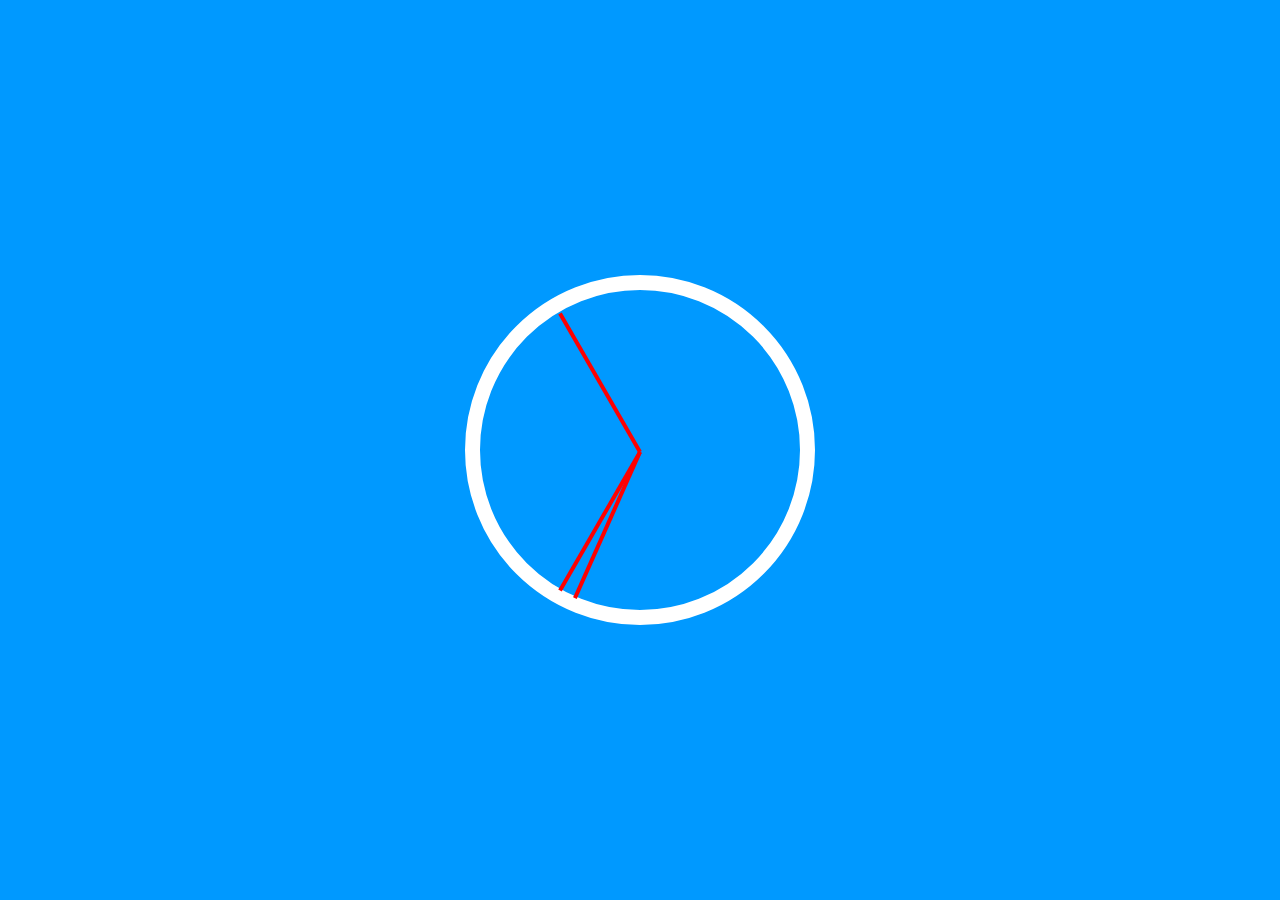
==== Clock/index.html @ d2cebdc6 "1st version of the clock" ====
<!DOCTYPE html>
<html>
  <head>
    <meta charset="utf-8">
    <title>Sexy Clock</title>
    <link rel="stylesheet" href="normalize.css">
    <link rel="stylesheet" href="main.css">
  </head>
  <body>
    <div class="page">
      <div class="container">
        <div class="hand hour">
        </div>
        <div class="hand minute">
        </div>
        <div class="hand seconds">
        </div>
      </div>
    </div>

    <script type="text/javascript" src="index.js"></script>
  </body>
</html>
---- Clock/main.css ----
body {
  background: #0099ff;
  height: 100vh;
  display: flex;
  justify-content: center;
  align-items: center;
}

.page {
  height: 20rem;
  width: 20rem;
  border: solid 15px white;
  border-radius: 100%;
}

.container {
  position: relative;
  width: 100%;
  height: 100%;
}

.hand {
  height: 4px;
  width: 50%;
  position: absolute;
  background-color: red;
  top: 50%;
  transform-origin: 100%;
  transform: rotate(90deg);
  transition: all 0.05s;
  transition-timing-function: cubic-bezier(0.1, 2.7, 0.58, 1);}
}


.minute {
  background-color: black;
  /*width: 15%;*/
}
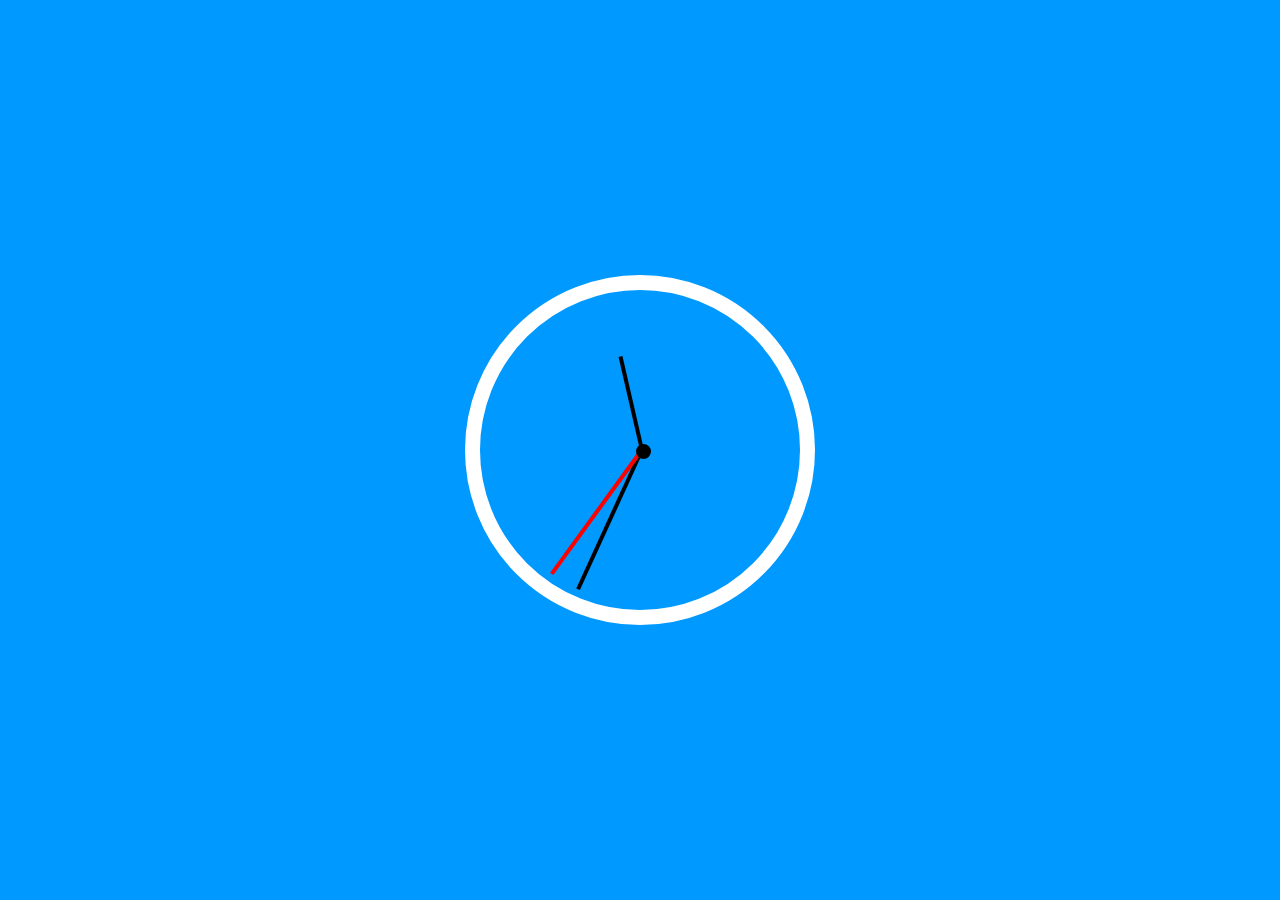
==== commit ff0882f7: "Repetition is the mother of skills" ====
--- a/Clock/index.html
+++ b/Clock/index.html
@@ -2,22 +2,19 @@
 <html>
   <head>
     <meta charset="utf-8">
-    <title>Sexy Clock</title>
     <link rel="stylesheet" href="normalize.css">
     <link rel="stylesheet" href="main.css">
+    <title>Sexy Clock</title>
   </head>
   <body>
-    <div class="page">
-      <div class="container">
-        <div class="hand hour">
-        </div>
-        <div class="hand minute">
-        </div>
-        <div class="hand seconds">
-        </div>
+    <div class="clockContainer">
+      <div class="clockInside">
+        <div class="hour"></div>
+        <div class="minute"></div>
+        <div class="second"></div>
+        <div class="center"></div>
       </div>
     </div>
-
     <script type="text/javascript" src="index.js"></script>
   </body>
 </html>
--- a/Clock/main.css
+++ b/Clock/main.css
@@ -1,38 +1,68 @@
-body {
-  background: #0099ff;
-  height: 100vh;
-  display: flex;
-  justify-content: center;
-  align-items: center;
+html {
+  background-color: #0099ff;
 }
 
-.page {
+body {
+  display: flex;
+  height: 100vh;
+  align-items: center;
+  justify-content: center;
+}
+
+.clockContainer {
   height: 20rem;
   width: 20rem;
   border: solid 15px white;
   border-radius: 100%;
 }
 
-.container {
+.clockInside {
   position: relative;
   width: 100%;
   height: 100%;
 }
 
-.hand {
-  height: 4px;
-  width: 50%;
+.hour {
+  left: 50%;
+  top: 20%;
+  height: 30%;
+  width: 4px;
+  background-color: black;
   position: absolute;
-  background-color: red;
-  top: 50%;
-  transform-origin: 100%;
-  transform: rotate(90deg);
-  transition: all 0.05s;
-  transition-timing-function: cubic-bezier(0.1, 2.7, 0.58, 1);}
+  transform-origin: bottom;
+  transform: rotate(70deg);
 }
 
+.minute {
+  top: 2%;
+  left: 50%;
+  height: 48%;
+  width: 4px;
+  background-color: black;
+  position: absolute;
+  transform-origin: bottom;
+  transform: rotate(180deg);
+}
 
-.minute {
+.second {
+  position: absolute;
+  top: 2%;
+  left: 50%;
+  height: 48%;
+  width: 4px;
+  background-color: red;
+  border-color: red;
+  transform-origin: bottom;
+  transform: rotate(0deg);
+}
+
+.center {
+  position: absolute;
   background-color: black;
-  /*width: 15%;*/
+  top: 48%;
+  left: 48.7%;
+  height: 15px;
+  width: 15px;
+  border-radius: 100%;
+  transform-origin: center;
 }
